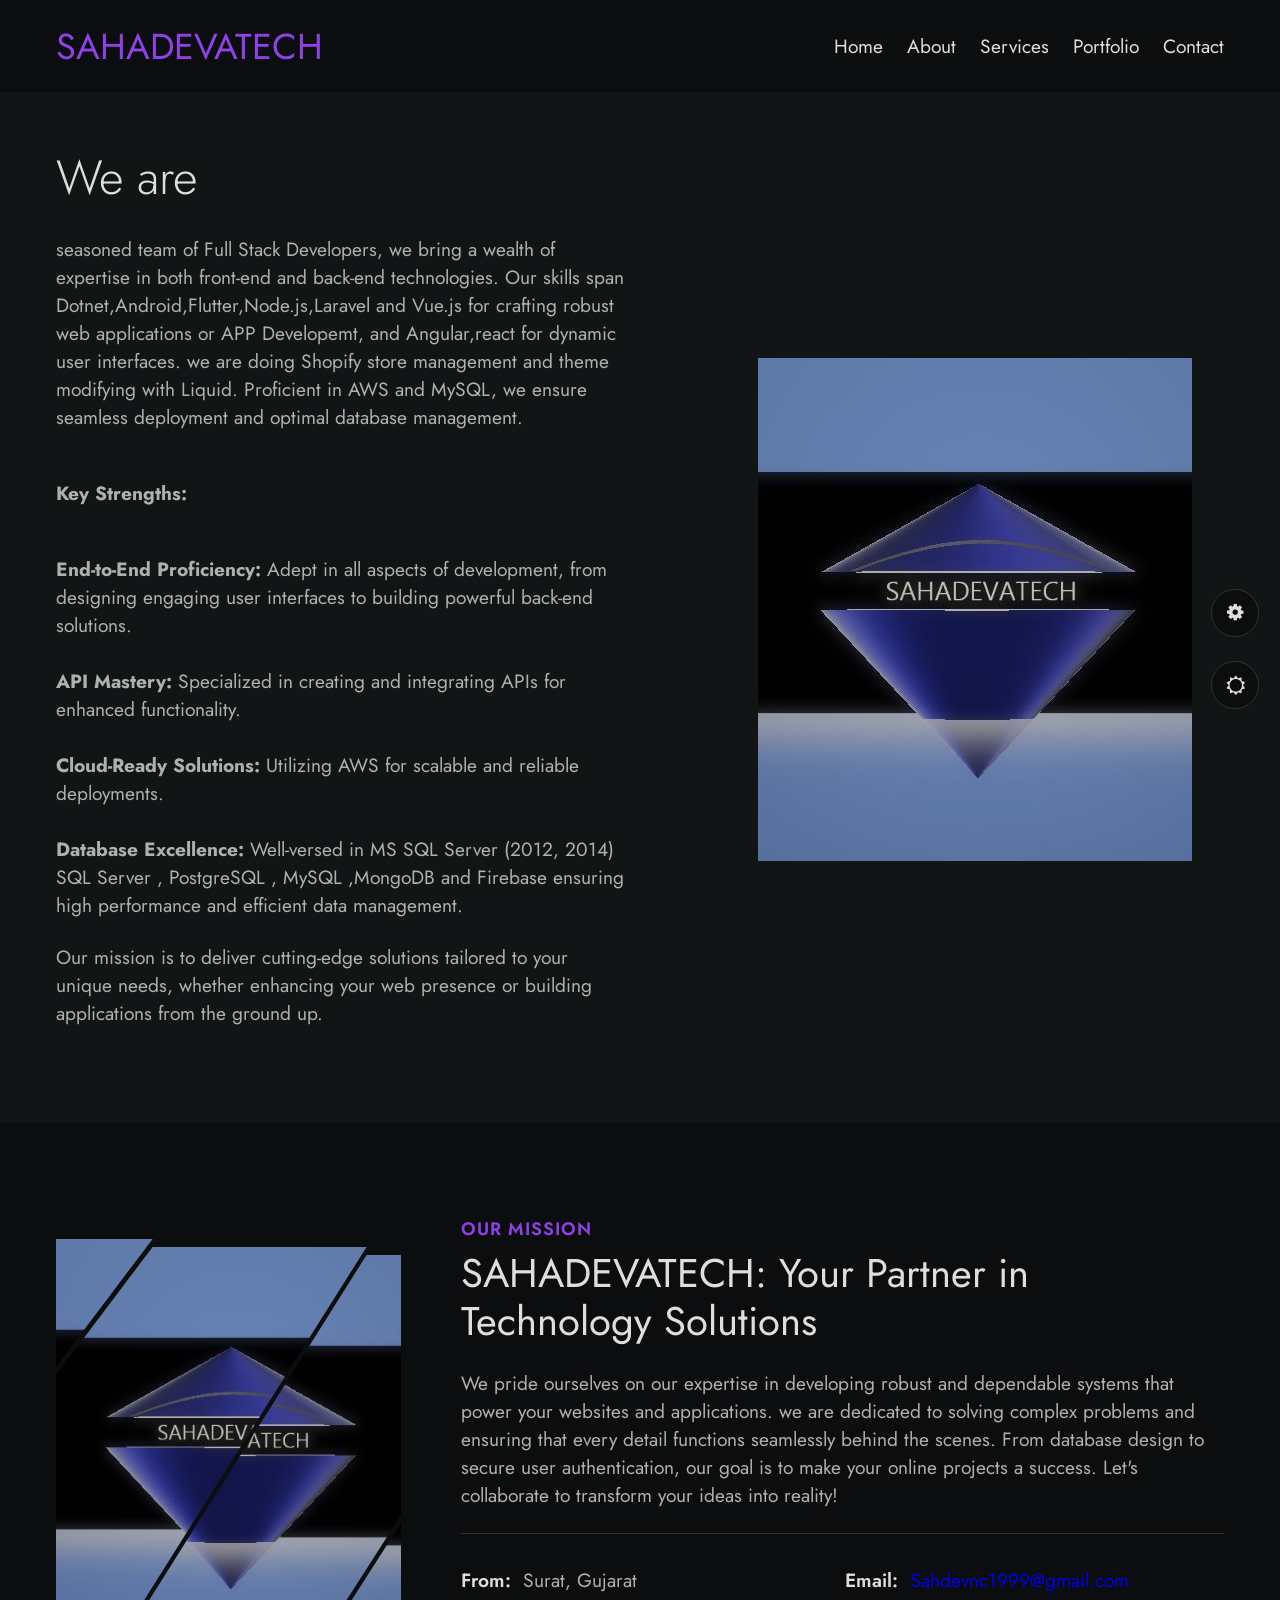
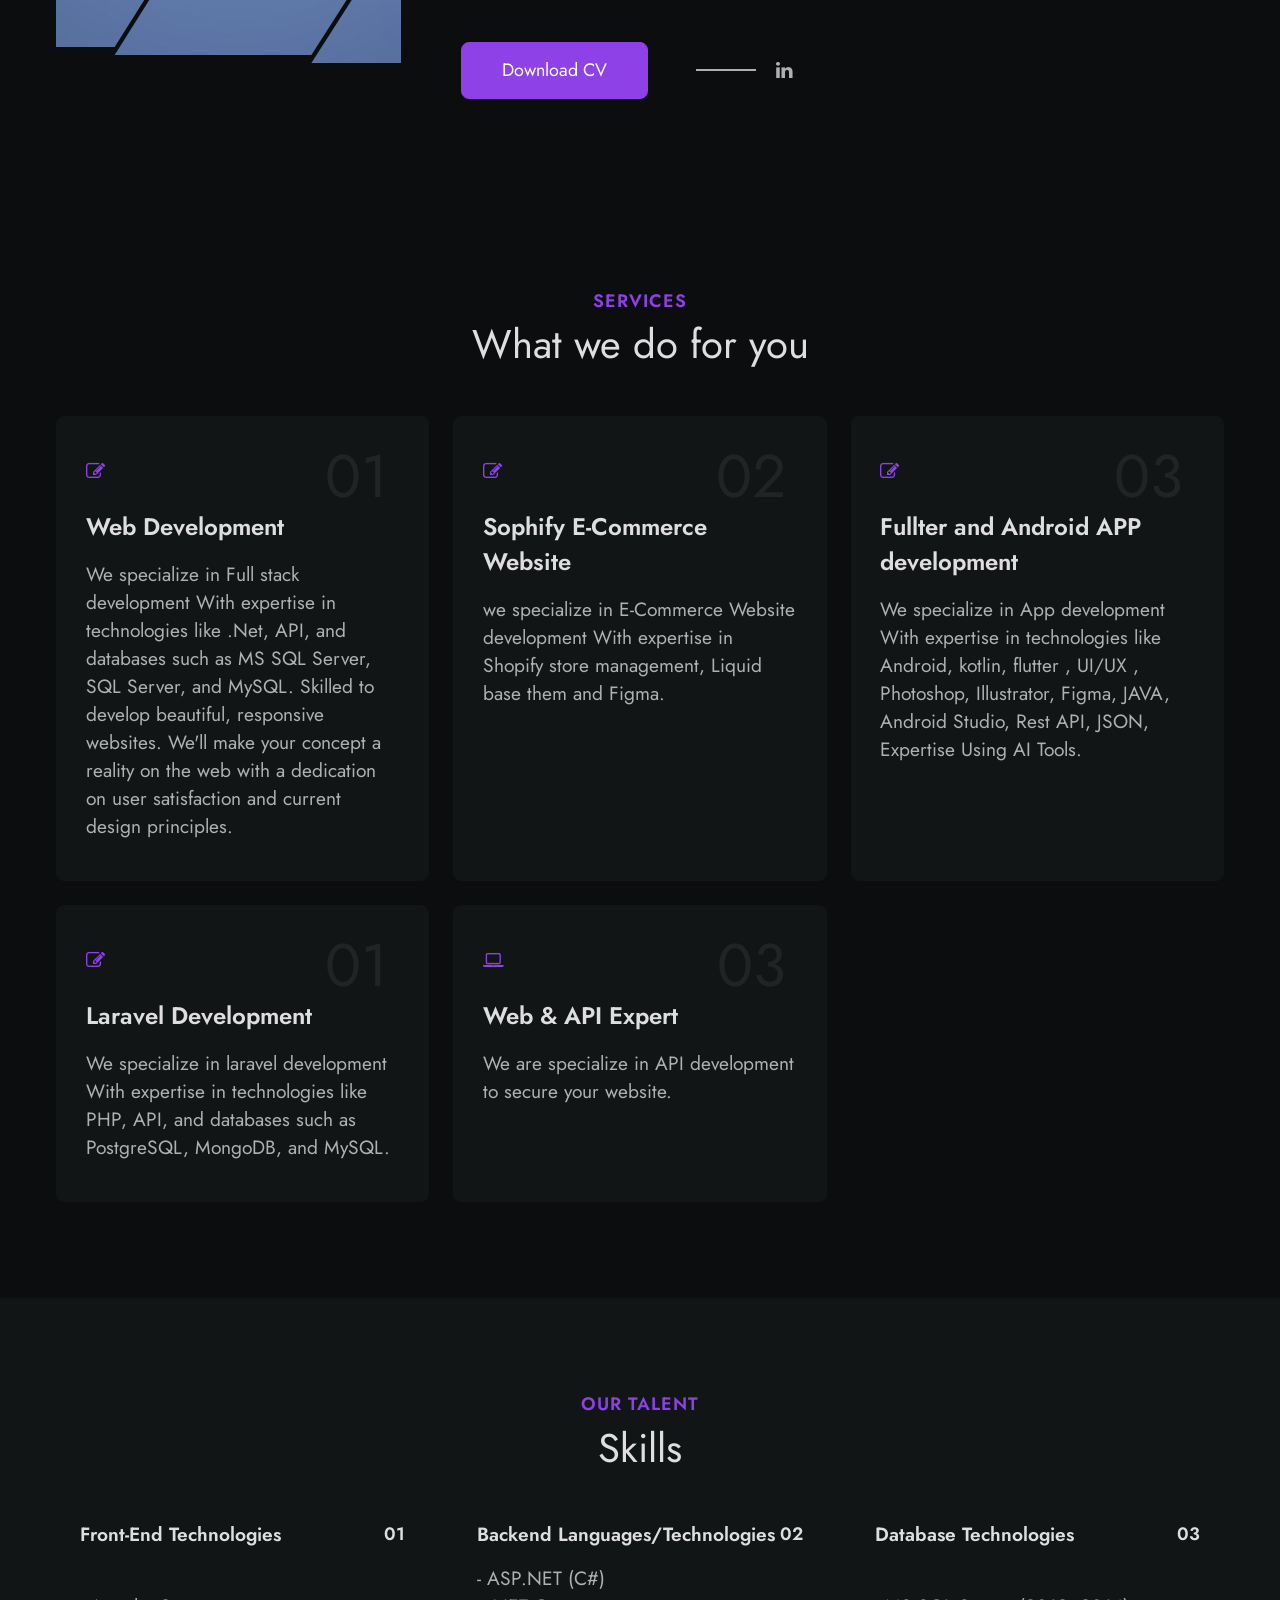
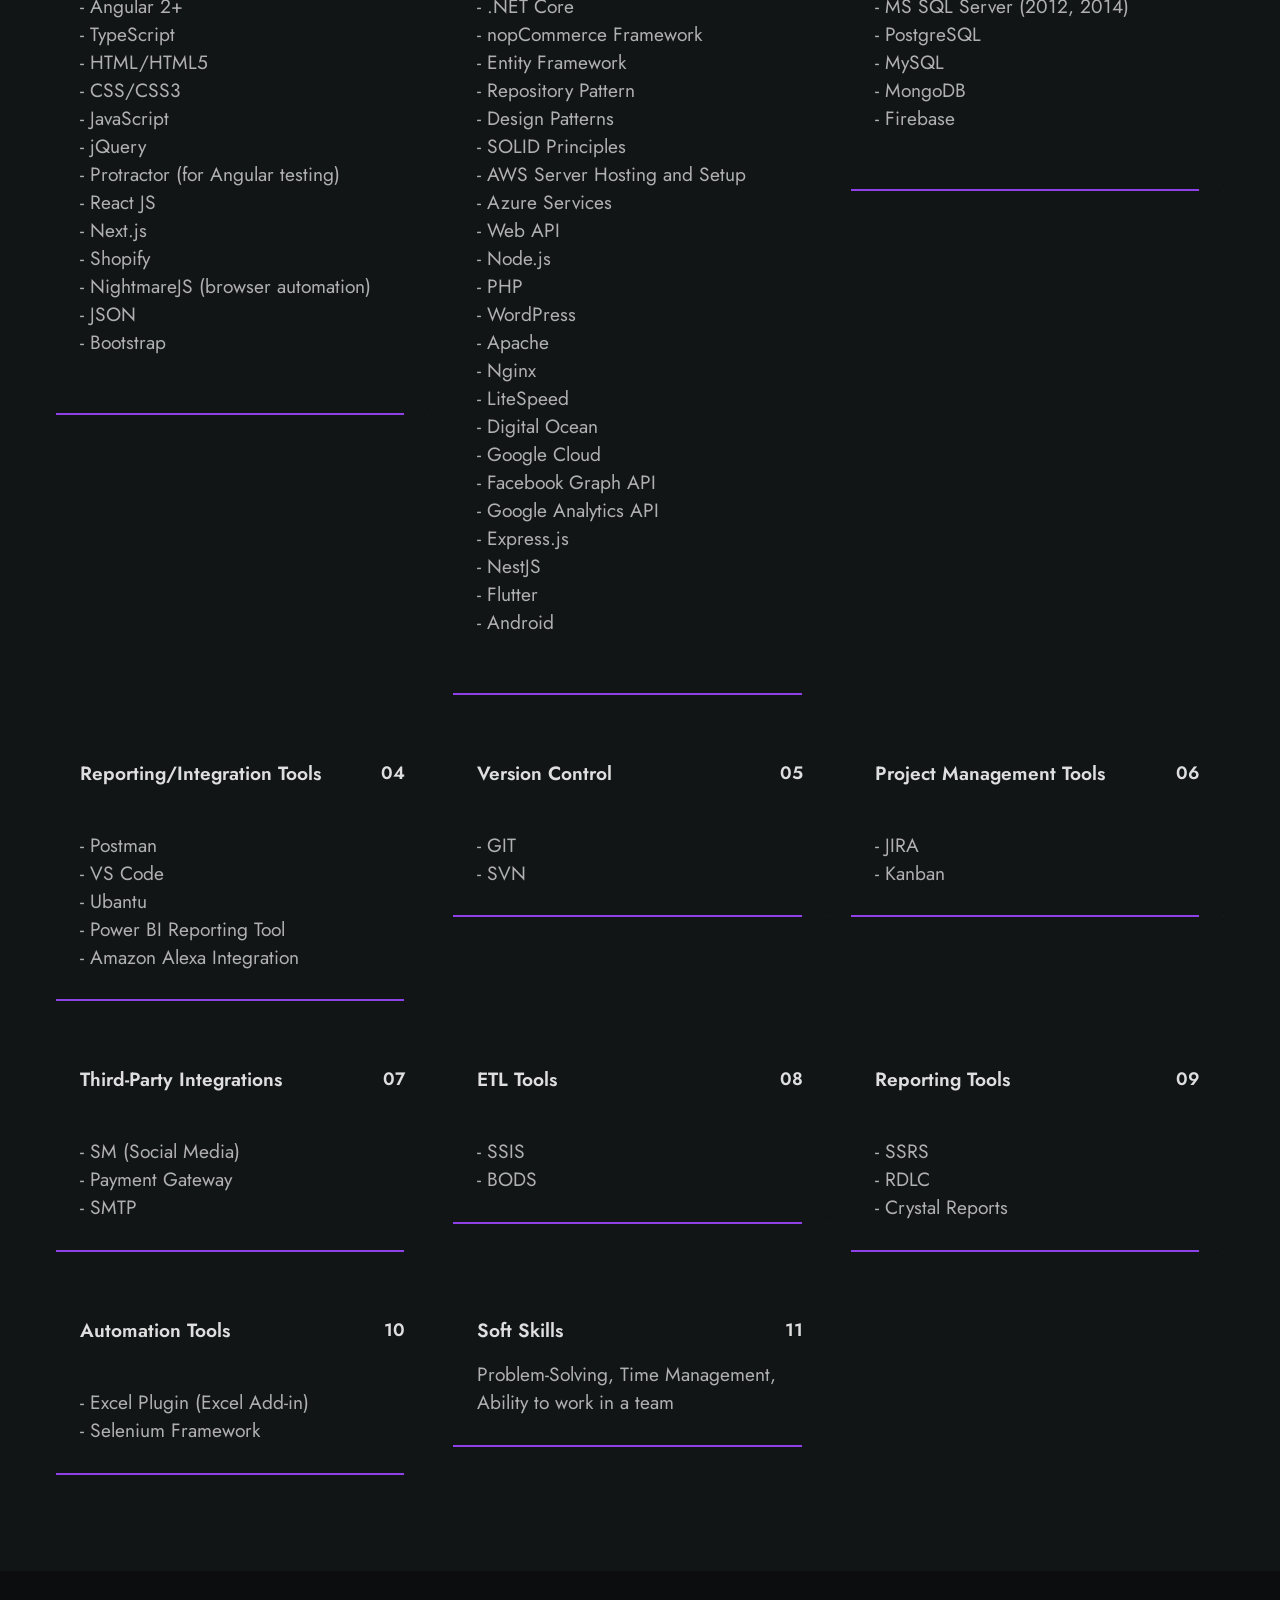
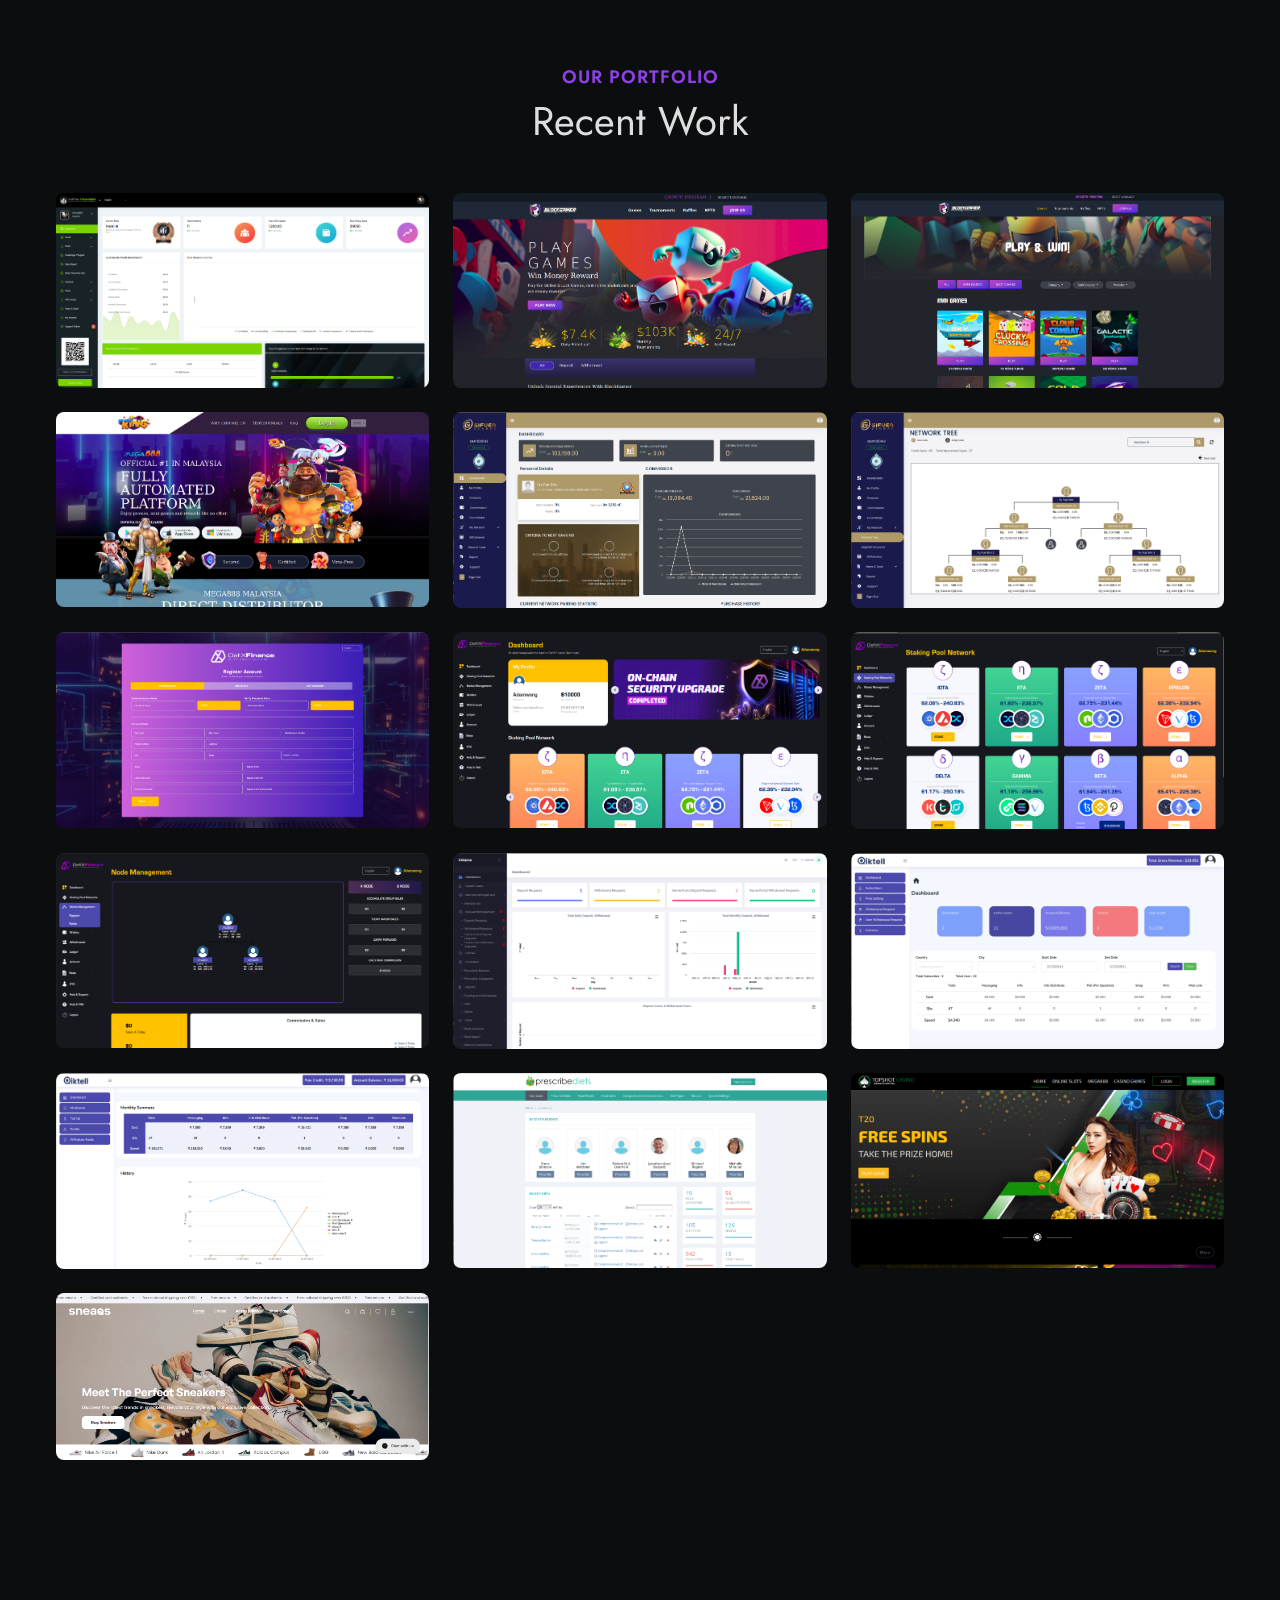
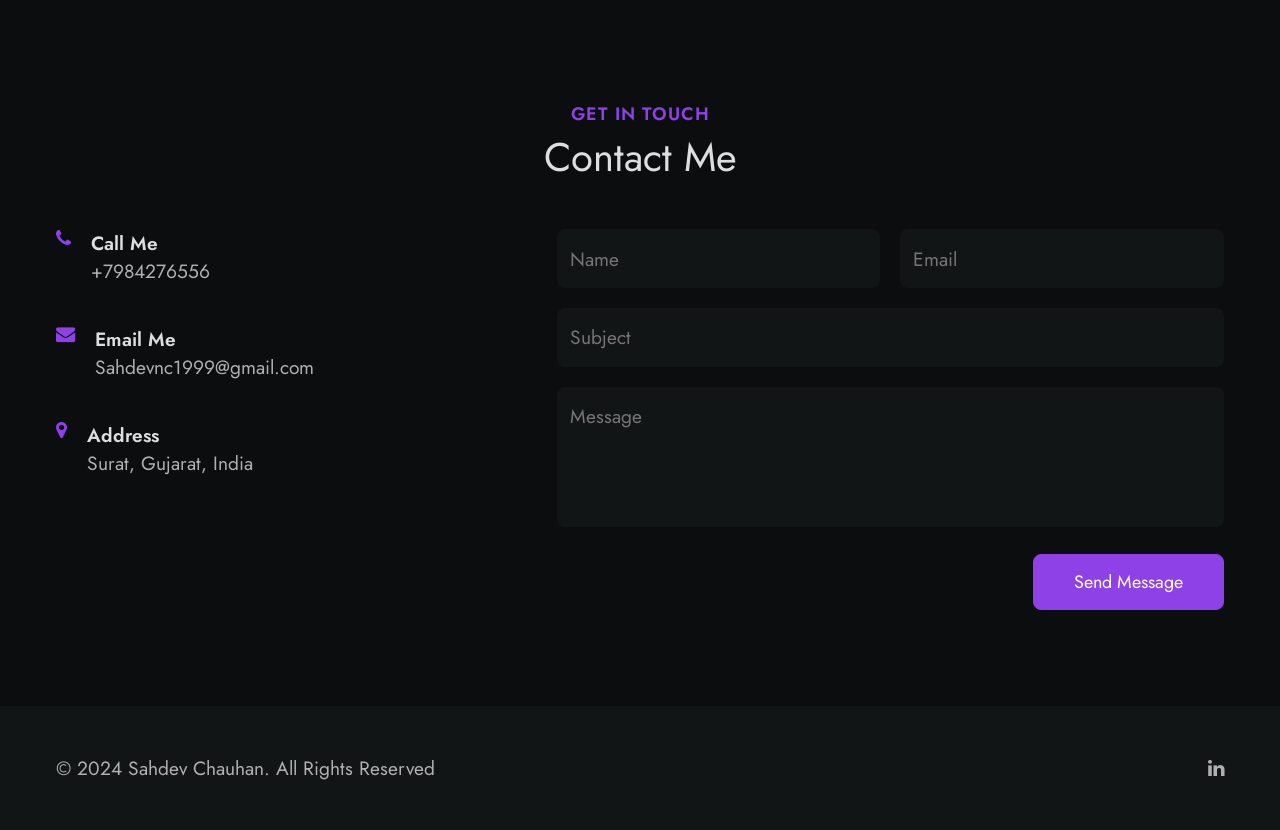
==== index.html @ cff4b0ce "Add files via upload" ====
<!DOCTYPE html>
<html lang="en">

<head>
    <meta charset="UTF-8" />
    <meta name="viewport" content="width=device-width, initial-scale=1.0" />

    <title>Portfolio Website</title>

    <!--Font Awesome-->
    <link rel="stylesheet" href="all.min.css">

    <!--Font Awesome-->
    <link rel="stylesheet" href="styles.css">
    <link rel="stylesheet" href="https://cdnjs.cloudflare.com/ajax/libs/font-awesome/4.7.0/css/font-awesome.min.css">

</head>

<body>
    <!--==================== STYLE SWITCHER ====================-->
    <input type="radio" name="color" id="color-1" />
    <input type="radio" name="color" id="color-2" />
    <input type="radio" name="color" id="color-3" />
    <input type="radio" name="color" id="color-4" />
    <input type="radio" name="color" id="color-5" />
    <input type="radio" name="color" id="color-6" />
    <input type="radio" name="color" id="color-7" />
    <input type="radio" name="color" id="color-8" />
    <input type="radio" name="color" id="color-9" />
    <input type="radio" name="color" id="color-10" />
    <input type="checkbox" id="toggler" />
    <input type="checkbox" id="day-night" />

    <div class="style__switcher">
        <label for="toggler" class="style__switcher-toggler">
            <i class="fa fa-cog fa-spin" aria-hidden="true"> </i>
        </label>
<!-- 
        <label for="day-night" class="style__switcher-theme" id="theme-label">
    <i class="fa fa-sun-o" id="sun-icon"></i>
    <i class="fa fa-moon" id="moon-icon" style="display: none;"></i>
</label>
<input type="checkbox" id="day-night" style="display: none;"> -->


<label for="day-night" class="style__switcher-theme">
    <i class="fa fa-sun"></i>
    <i class="fa fa-moon"></i>
</label>

        <h3 class="style__switcher-title">Theme colors</h3>

        <div class="style__switcher-colors">
            <label for="color-1" class="color-1 color"></label>
            <label for="color-2" class="color-2 color"></label>
            <label for="color-3" class="color-3 color"></label>
            <label for="color-4" class="color-4 color"></label>
            <label for="color-5" class="color-5 color"></label>
            <label for="color-6" class="color-6 color"></label>
            <label for="color-7" class="color-7 color"></label>
            <label for="color-8" class="color-8 color"></label>
            <label for="color-9" class="color-9 color"></label>
            <label for="color-10" class="color-10 color"></label>
        </div>
    </div>

    <!--==================== HEADER ====================-->
    <header class="header">
        <nav class="nav container">
            <a href="index.html" class="nav__logo">SAHADEVATECH</a>

            <input type="checkbox" id="nav-toggler">

            <label for="nav-toggler" class="nav__toggle">
                <i class="fa fa-bars"></i>
            </label>

            <ul class="nav__list">
                <li class="nav__item">
                    <a href="#home" class="nav__link active-link">Home</a>
                </li>

                <li class="nav__item">
                    <a href="#about" class="nav__link">About</a>
                </li>

                <li class="nav__item">
                    <a href="#services" class="nav__link">Services</a>
                </li>

                <li class="nav__item">
                    <a href="#works" class="nav__link">Portfolio</a>
                </li>

                <li class="nav__item">
                    <a href="#contact" class="nav__link">Contact</a>
                </li>
            </ul>

        </nav>
    </header>

    <!--==================== MAIN ====================-->
    <main class="main">
        <!--==================== HOME ====================-->
        <section class="home" id="home">
            <div class="home__container container grid">
                <div class="home__content">
                   
                    <h1 class="home__title">
                        <span>We are</span>
                       
                       
                    </h1>
                
                    <p class="home__description">
                         seasoned team of Full Stack Developers, 
                         we bring a wealth of expertise in both front-end and back-end technologies.
                          Our skills span Dotnet,Android,Flutter,Node.js,Laravel and Vue.js for crafting robust web 
                          applications or APP Developemt, and Angular,react for dynamic user interfaces.
                          we are doing Shopify store management and theme modifying with Liquid.
                        Proficient in AWS and MySQL, we ensure seamless deployment and optimal database management.
                    </p>
                
                    <p class="home__description">
                        <strong>Key Strengths:</strong><br />
                        <ul>
                            <li><strong>End-to-End Proficiency:</strong> Adept in all aspects of development, from designing engaging user interfaces to building powerful back-end solutions.</li>
                            <br>
                            <li><strong>API Mastery:</strong> Specialized in creating and integrating APIs for enhanced functionality.</li>
                            <br>
                            <li><strong>Cloud-Ready Solutions:</strong> Utilizing AWS for scalable and reliable deployments.</li>
                            <br>
                            <li><strong>Database Excellence:</strong> Well-versed in MS SQL Server (2012, 2014)  SQL Server , PostgreSQL , MySQL ,MongoDB
                                 and Firebase ensuring high performance and efficient data management.</li>
                        </ul>
                    </p>
                
                    <p class="home__description">
                        Our mission is to deliver cutting-edge solutions tailored to your unique needs, whether enhancing your web presence or building applications from the ground up.
                    </p>
                </div>
                
        
                <div class="home__img-wrapper">
                    <img src="./1.jpeg" alt="" class="home__img">
                </div>
            </div>
        </section>
        
        <!--==================== ABOUT ====================-->
        <section class="about section" id="about">
            <div class="about__container container grid">
                <div class="about__img-wrapper">
                    <img src="1.jpeg" alt="" class="about__img">
                    <img src="1.jpeg" alt="" class="about__img">
                    <img src="1.jpeg" alt="" class="about__img">
                    <img src="1.jpeg" alt="" class="about__img">
                </div>

                <div class="about__content">
                    <h2 class="section__title" data-title="Our Mission">
                        SAHADEVATECH: Your Partner in Technology Solutions
                    </h2>

                    <p class="about__description">
                       We pride ourselves on our expertise in developing robust and dependable
                         systems that power your websites and applications.
                        we are dedicated to solving complex problems and ensuring
                         that every detail functions seamlessly behind the scenes.
                          From database design to secure user authentication, our
                           goal is to make your online projects a success.
                            Let's collaborate to transform your ideas into reality!
</p>

                    <ul class="about__data grid">
                        <li class="data__item">
                            <h3 class="data__title">From:</h3>
                            <span class="data__description">Surat, Gujarat</span>
                        </li>

                        <li class="data__item">
                            <h3 class="data__title">Email:</h3>
                            <a href="mailto:sahdevnc1999@gmail.com?subject=Contact&body=Hi%20Sahdev Chauhan%2C%0A%0AI%20saw%20your%20Portfolio%20and%20I%20want%20to%20contact%20you."
                                class="contact__data">Sahdevnc1999@gmail.com</a>
                        </li>
                    </ul>

                    <div class="about__bottom">
                        <a href="https://drive.google.com/file/d/1cdUjPHlmzveXNOOtApikcIPPhrqX7SV6/view?usp=sharing"
                            target="_blank" class="btn">Download CV</a>

                        <div class="about__social-links">
                            
                            <a href="https://www.linkedin.com/in/sahdev-chauhan-420860154/" target="_blank"
                                class="about__social-link">
                                <i class="fa fa-linkedin" aria-hidden="true"></i>
                            </a>
                        </div>
                    </div>
                </div>
            </div>
        </section>

        

        <!--==================== SERVICES ====================-->
        <section class="services section" id="services">
            <h2 class="section__title title-center" data-title="Services">
                What we do for you
            </h2>

            <div class="services__container container grid">
                <div class="services__item">
                    <i class="fa  fa-pen-to-square services__icon"></i>

                    <h3 class="services__title">Web Development</h3>
                    <p class="services__description">
                        
                        We specialize in Full stack development With expertise in technologies like .Net,
                        API, and databases such as MS SQL Server, SQL Server, and MySQL.

                        Skilled to develop beautiful, responsive websites. We'll make your concept
                        a reality on the web with a dedication on user satisfaction and current
                        design principles.
                    </p>

                    <span class="services__no">01</span>
                </div>

                <div class="services__item">
                    <i class="fa fa-pen-to-square services__icon"></i>

                    <h3 class="services__title">Sophify E-Commerce Website</h3>
                    <p class="services__description">
                        we specialize in E-Commerce Website development With expertise in Shopify store management, Liquid base them and Figma.
                    </p>

                    <span class="services__no">02</span>
                </div>

                <div class="services__item">
                    <i class="fa fa-pen-to-square services__icon"></i>

                    <h3 class="services__title">Fullter and Android APP development</h3>
                    <p class="services__description">
                        We specialize in App development With expertise in technologies like Android,
                        kotlin, flutter , UI/UX , Photoshop, Illustrator, Figma, JAVA, Android Studio, Rest API, JSON,
                        Expertise Using AI Tools.
                    </p>

                    <span class="services__no">03</span>
                </div>

                <div class="services__item">
                    <i class="fa fa-pen-to-square services__icon"></i>

                    <h3 class="services__title">Laravel Development</h3>
                    <p class="services__description">
                        We specialize in laravel development With expertise in technologies like PHP,
                        API, and databases such as PostgreSQL, MongoDB, and MySQL.
                    </p>

                    <span class="services__no">01</span>
                </div>

        

                <div class="services__item">
                    <i class="fa fa-laptop services__icon"></i>

                    <h3 class="services__title">Web & API Expert</h3>
                    <p class="services__description">
                        We are specialize in API development to secure your website.
                    </p>

                    <span class="services__no">03</span>
                </div>
            </div>
        </section>

        <!--==================== SKILLS ====================-->
        <section class="skills section">
            <h2 class="section__title title-center" data-title="Our Talent">
                Skills
            </h2>

            <div class="skills__container container grid">
                <div class="skills__item">
                    <div class="skills__titles">
                        <h3 class="skills__name">Front-End Technologies</h3>
                        <span class="skills__no">01</span>
                    </div>

                    <p class="skills__description">
                     
                   
                    <br>
                    - Angular 2+  
                    <br>
                    - TypeScript  
                    <br>
                    - HTML/HTML5  
                    <br>
                    - CSS/CSS3  
                    <br>
                    - JavaScript  
                    <br>
                    - jQuery  
                    <br>
                    - Protractor (for Angular testing)  
                    <br>
                    - React JS  
                    <br>
                    - Next.js  
                    <br>
                    - Shopify  
                    <br>
                    - NightmareJS (browser automation)  
                    <br>
                    - JSON  
                    <br>
                    - Bootstrap  
                    <br><br>
                    </p>

                    <div class="sills__bar">
                        <div class="skills__percentage" style="width: 100%;">
                            <span></span>
                        </div>
                    </div>
                </div>

                <div class="skills__item">
                    <div class="skills__titles">
                        <h3 class="skills__name">Backend Languages/Technologies</h3>
                        <span class="skills__no">02</span>
                    </div>

                    <p class="skills__description">
                      
                    - ASP.NET (C#)  
                    <br>
                    - .NET Core  
                    <br>
                    - nopCommerce Framework  
                    <br>
                    - Entity Framework  
                    <br>
                    - Repository Pattern  
                    <br>
                    - Design Patterns  
                    <br>
                    - SOLID Principles  
                    <br>
                    - AWS Server Hosting and Setup  
                    <br>
                    - Azure Services  
                    <br>
                    - Web API  
                    <br>
                    - Node.js  
                    <br>
                    - PHP  
                    <br>
                    - WordPress  
                    <br>
                    - Apache  
                    <br>
                    - Nginx  
                    <br>
                    - LiteSpeed  
                    <br>
                    - Digital Ocean  
                    <br>
                    - Google Cloud  
                    <br>
                    - Facebook Graph API  
                    <br>
                    - Google Analytics API  
                    <br>
                    - Express.js  
                    <br>
                    - NestJS  
                    <br>
                    - Flutter  
                    <br>
                    - Android  
                    <br><br>
                    </p>

                    <div class="sills__bar">
                        <div class="skills__percentage" style="width: 100%;">
                            <span></span>
                        </div>
                    </div>
                </div>

                <div class="skills__item">
                    <div class="skills__titles">
                        <h3 class="skills__name">Database Technologies</h3>
                        <span class="skills__no">03</span>
                    </div>

                    <p class="skills__description">
                       
                    <br>
                    - MS SQL Server (2012, 2014)  
                    <br>
                    - PostgreSQL  
                    <br>
                    - MySQL  
                    <br>
                    - MongoDB  
                    <br>
                    - Firebase  
                    <br><br>
                    </p>

                    <div class="sills__bar">
                        <div class="skills__percentage" style="width: 100%;">
                            <span></span>
                        </div>
                    </div>
                </div>

                

                <div class="skills__item">
                    <div class="skills__titles">
                        <h3 class="skills__name">Reporting/Integration Tools</h3>
                        <span class="skills__no">04</span>
                    </div>

                    <p class="skills__description">
                        <br>
                        - Postman
                        <br>
                        -  VS Code  
                        <br>
                        - Ubantu  
                        <br>
                        - Power BI Reporting Tool
                        <br>
                        - Amazon Alexa Integration  
                        <br>
                    </p>

                    <div class="sills__bar">
                        <div class="skills__percentage" style="width: 100%;">
                            <span></span>
                        </div>
                    </div>
                </div>

                <div class="skills__item">
                    <div class="skills__titles">
                        <h3 class="skills__name">Version Control</h3>
                        <span class="skills__no">05</span>
                    </div>

                    <p class="skills__description">
                        <br>
                        - GIT
                        <br>
                        -  SVN
                        <br>
                      
                    </p>

                    <div class="sills__bar">
                        <div class="skills__percentage" style="width: 100%;">
                            <span></span>
                        </div>
                    </div>
                </div>

                <div class="skills__item">
                    <div class="skills__titles">
                        <h3 class="skills__name">Project Management Tools</h3>
                        <span class="skills__no">06</span>
                    </div>

                    <p class="skills__description">
                        <br>
                        - JIRA
                        <br>
                        -  Kanban  
                       
                    </p>

                    <div class="sills__bar">
                        <div class="skills__percentage" style="width: 100%;">
                            <span></span>
                        </div>
                    </div>
                </div>

                <div class="skills__item">
                    <div class="skills__titles">
                        <h3 class="skills__name">Third-Party Integrations</h3>
                        <span class="skills__no">07</span>
                    </div>

                    <p class="skills__description">
                        <br>
                        - SM (Social Media)
                        <br>
                        - Payment Gateway 
                        <br>
                        - SMTP  
                        <br>
                        
                    </p>

                    <div class="sills__bar">
                        <div class="skills__percentage" style="width: 100%;">
                            <span></span>
                        </div>
                    </div>
                </div>


                <div class="skills__item">
                    <div class="skills__titles">
                        <h3 class="skills__name">ETL Tools</h3>
                        <span class="skills__no">08</span>
                    </div>

                    <p class="skills__description">
                        <br>
                        - SSIS
                        <br>
                        -  BODS  
                       
                    </p>

                    <div class="sills__bar">
                        <div class="skills__percentage" style="width: 100%;">
                            <span></span>
                        </div>
                    </div>
                </div>


                <div class="skills__item">
                    <div class="skills__titles">
                        <h3 class="skills__name">Reporting Tools</h3>
                        <span class="skills__no">09</span>
                    </div>

                    <p class="skills__description">
                        <br>
                        - SSRS
                        <br>
                        - RDLC 
                        <br>
                        - Crystal Reports  
                        
                    </p>

                    <div class="sills__bar">
                        <div class="skills__percentage" style="width: 100%;">
                            <span></span>
                        </div>
                    </div>
                </div>
                <div class="skills__item">
                    <div class="skills__titles">
                        <h3 class="skills__name">Automation Tools</h3>
                        <span class="skills__no">10</span>
                    </div>

                    <p class="skills__description">
                        <br>
                        - Excel Plugin (Excel Add-in)
                        <br>
                        - Selenium Framework 
                        
                    </p>

                    <div class="sills__bar">
                        <div class="skills__percentage" style="width: 100%;">
                            <span></span>
                        </div>
                    </div>
                </div>

                <div class="skills__item">
                    <div class="skills__titles">
                        <h3 class="skills__name">Soft Skills</h3>
                        <span class="skills__no">11</span>
                    </div>

                    <p class="skills__description">
                        Problem-Solving, Time Management, Ability
                        to work in a team
                    </p>

                    <div class="sills__bar">
                        <div class="skills__percentage" style="width: 100%;">
                            <span></span>
                        </div>
                    </div>
                </div>

                
            </div>
        </section>

        <!--==================== PORTFOLIO ====================-->
        <section class="works section" id="works">
            <h2 class="section__title title-center" data-title="Our Portfolio">
                Recent Work
            </h2>

            <div class="work__container container grid">
                <div class="work__card">
                    <img src="./1.png" alt="" class="work__img" />

                    <div class="work__details">
                        <h3 class="work__title"></h3>
                        <span class="work__description"></span>
                    </div>
                </div>
                <div class="work__card">
                    <img src="./2.png" alt="" class="work__img" />

                    <div class="work__details">
                        <h3 class="work__title"></h3>
                        <span class="work__description"></span>
                    </div>
                </div>
                <div class="work__card">
                    <img src="./3.png" alt="" class="work__img" />

                    <div class="work__details">
                        <h3 class="work__title"></h3>
                        <span class="work__description"></span>
                    </div>
                </div>
                <div class="work__card">
                    <img src="./4.png" alt="" class="work__img" />

                    <div class="work__details">
                        <h3 class="work__title"></h3>
                        <span class="work__description"></span>
                    </div>
                </div>
                <div class="work__card">
                    <img src="./5.png" alt="" class="work__img" />

                    <div class="work__details">
                        <h3 class="work__title"></h3>
                        <span class="work__description"></span>
                    </div>
                </div>
                <div class="work__card">
                    <img src="./6.png" alt="" class="work__img" />

                    <div class="work__details">
                        <h3 class="work__title"></h3>
                        <span class="work__description"></span>
                    </div>
                </div>
                <div class="work__card">
                    <img src="./7.png" alt="" class="work__img" />

                    <div class="work__details">
                        <h3 class="work__title"></h3>
                        <span class="work__description"></span>
                    </div>
                </div>
                <div class="work__card">
                    <img src="./8.png" alt="" class="work__img" />

                    <div class="work__details">
                        <h3 class="work__title"></h3>
                        <span class="work__description"></span>
                    </div>
                </div>
                <div class="work__card">
                    <img src="./9.png" alt="" class="work__img" />

                    <div class="work__details">
                        <h3 class="work__title"></h3>
                        <span class="work__description"></span>
                    </div>
                </div>
                <div class="work__card">
                    <img src="./10.png" alt="" class="work__img" />

                    <div class="work__details">
                        <h3 class="work__title"></h3>
                        <span class="work__description"></span>
                    </div>
                </div>
                <div class="work__card">
                    <img src="./11.png" alt="" class="work__img" />

                    <div class="work__details">
                        <h3 class="work__title"></h3>
                        <span class="work__description"></span>
                    </div>
                </div>
                <div class="work__card">
                    <img src="./12.png" alt="" class="work__img" />

                    <div class="work__details">
                        <h3 class="work__title"></h3>
                        <span class="work__description"></span>
                    </div>
                </div>
                <div class="work__card">
                    <img src="./13.png" alt="" class="work__img" />

                    <div class="work__details">
                        <h3 class="work__title"></h3>
                        <span class="work__description"></span>
                    </div>
                </div>
                <div class="work__card">
                    <img src="./14.png" alt="" class="work__img" />

                    <div class="work__details">
                        <h3 class="work__title"></h3>
                        <span class="work__description"></span>
                    </div>
                </div>
                <div class="work__card">
                    <img src="./15.png" alt="" class="work__img" />

                    <div class="work__details">
                        <h3 class="work__title"></h3>
                        <span class="work__description"></span>
                    </div>
                </div>

                <div class="work__card">
                    <img src="./16.png" alt="" class="work__img" />

                    <div class="work__details">
                        <h3 class="work__title"></h3>
                        <span class="work__description"></span>
                    </div>
                </div>
                
                <div class="work__card">
                    <img src="./17.png" alt="" class="work__img" />

                    <div class="work__details">
                        <h3 class="work__title"></h3>
                        <span class="work__description"></span>
                    </div>
                </div>
                <div class="work__card">
                    <img src="./18.png" alt="" class="work__img" />

                    <div class="work__details">
                        <h3 class="work__title"></h3>
                        <span class="work__description"></span>
                    </div>
                </div>
                <div class="work__card">
                    <img src="./19.png" alt="" class="work__img" />

                    <div class="work__details">
                        <h3 class="work__title"></h3>
                        <span class="work__description"></span>
                    </div>
                </div>
                <div class="work__card">
                    <img src="./20.png" alt="" class="work__img" />

                    <div class="work__details">
                        <h3 class="work__title"></h3>
                        <span class="work__description"></span>
                    </div>
                </div>
                <div class="work__card">
                    <img src="./21.png" alt="" class="work__img" />

                    <div class="work__details">
                        <h3 class="work__title"></h3>
                        <span class="work__description"></span>
                    </div>
                </div>


            </div>
        </section>

        <!--==================== TESTIMONIALS ====================-->
        <section class="testimonials"></section>

        <!--==================== CONTACT ====================-->
        <section class="contact section" id="contact">
            <h2 class="section__title title-center" data-title="Get in touch">
                Contact Me
            </h2>

            <div class="contact__container container grid">
                <div class="contact__details">
                    <div class="contact__item">
                        <i class="fa fa-phone contact__icon"></i>

                        <div>
                            <h3 class="contact__title">Call Me</h3>
                            <span class="contact__data">+7984276556</span>
                        </div>
                    </div>

                    <div class="contact__item">
                        <i class="fa fa-envelope contact__icon"></i>

                        <div>
                            <h3 class="contact__title">Email Me</h3>
                            <span class="contact__data">Sahdevnc1999@gmail.com</span>
                        </div>
                    </div>

                    <div class="contact__item">
                        <i class="fa fa-map-marker contact__icon" aria-hidden="true"></i>
                        
                        <div>
                            <h3 class="contact__title">Address</h3>
                            <span class="contact__data">Surat, Gujarat, India</span>
                        </div>
                    </div>
                </div>

                <form action="https://api.web3forms.com/submit" method="POST" class="contact__form">
                    <input type="hidden" name="access_key" value="34fe9b68-ffb7-477e-bc8a-4eec05c428ce">
                    <div class="form__group">
                        <div class="form__input">
                            <input type="text" placeholder="Name" name="username" class="input__control" required
                                autocomplete="off" />
                        </div>

                        <div class="form__input">
                            <input type="email" placeholder="Email" name="email" class="input__control" required
                                autocomplete="off" />
                        </div>
                    </div>

                    <div class="form__input">
                        <input type="text" placeholder="Subject" name="subject" class="input__control" required
                            autocomplete="off" />
                    </div>

                    <div class="form__input">
                        <textarea name="Message" id="Message" placeholder="Message" cols="30" rows="10"
                            class="input__control textarea" minlength="5"></textarea>
                    </div>

                    <button class="btn contact__btn">Send Message</button>
                </form>
            </div>
        </section>
    </main>

    <!--==================== FOOTER ====================-->
    <footer class="footer">
        <div class="footer__container container">
            <p class="footer__copyright">
                &copy; 2024 Sahdev Chauhan. All Rights Reserved
            </p>

            <div class="footer__social-links">
                <!-- <a href="#" target="_blank" class="footer__social-link">
                    <i class="fa-brands fa-github"></i>
                </a> -->

                <a href="https://www.linkedin.com/in/sahdev-chauhan-420860154/" target="_blank" class="footer__social-link">
                    <i class="fa fa-linkedin" aria-hidden="true"></i>
                </a>
            </div>
        </div>
    </footer>
</body>

</html>
---- styles.css ----
/*=============== GOOGLE FONTS ===============*/
@import url('https://fonts.googleapis.com/css2?family=Jost:wght@300;400;600&display=swap');


/*=============== VARIABLES CSS ===============*/
:root {
    --header-height: 3.5rem;
  
    /*========== Colors ==========*/
    /* Color mode HSL(hue, saturation, lightness) */
    --first-color: hsl(268, 77%, 58%);
    --first-color-dark: hsl(268, 78%, 51%);
    --first-color-light: hsl(268, 100%, 83%);
    --title-color: hsl(0, 0%, 87%);
    --text-color: hsl(0, 0%, 69%);
    --body-color: hsl(200, 12%, 5%);
    --container-color: hsl(200, 10%, 8%);
    --border-color: hsl(0, 0%, 20%);
    --white: #fff;
  
    /*========== Font and typography ==========*/
    /* .5rem = 8px | 1rem = 16px ... */
    --body-font: 'Jost', sans-serif;
    --big-font-size: 3rem;
    --h1-font-size: 2.5rem;
    --h2-font-size: 2.25rem;
    --h3-font-size: 1.5rem;
    --larger-font-size: 1.2rem;
    --large-font-size: 1.125rem;
  
    /*========== Font weight ==========*/
    --weight-300: 300;
    --weight-400: 400;
    --weight-600: 600;
  }
  
  /*=============== DARK THEME ===============*/
  #day-night:checked ~ * {
    --title-color: hsl(247, 27%, 31%);
    --text-color: hsl(0, 0%, 41%);
    --body-color: hsl(0, 0%, 100%);
    --container-color: hsl(266, 78%, 98%);
    --border-color: hsl(0, 0%, 87%);
  }
  
  /*=============== BASE ===============*/
  *{
    margin: 0;
    padding: 0;
    box-sizing: border-box;
  }

  html {
    scroll-behavior: smooth;
  }

  input,
  textarea,
  button,
  body {
    font-family: var(--body-font);
    font-size: var(--larger-font-size);
  }
  
  main {
    background-color: var(--body-color);
    color: var(--text-color);
  }

  input,
  textarea,
  button {
    outline: none;
    border: none;
    background-color: transparent;
  }

  h1,
  h2,
  h3 {
    color: var(--title-color);
    font-weight: var(--weight-600);
  }

  ul {
    list-style: none;
  }

  a {
    text-decoration: none;
  }

  img {
    max-width: 100%;
  }

  /*=============== REUSABLE CSS CLASSES ===============*/
  .container {
    max-width: 1200px;
    margin-inline: auto;
    padding-inline: 1rem;
  }

  .grid {
    display: grid;
    gap: 1.5rem;
  }

  .section {
    padding-block: 6rem;
  }

  .section__title {
    font-size: var(--h1-font-size);
    font-weight: var(--weight-400);
    line-height: 1.2;
    margin-bottom: 1.5rem;
  }

  .section__title::before {
    content: attr(data-title);
    display: block;
    color: var(--first-color);
    font-size: var(--large-font-size);
    font-weight: var(--weight-600);
    text-transform: uppercase;
    letter-spacing: 1px;
    margin-bottom: .5rem;
  }
  
  .title-center {
    text-align: center;
    margin-bottom: 3rem;
  }

  /*=============== STYLE SWITCHER ===============*/
  input[type='radio'],
  input[type='checkbox'] {
    display: none;
  }

  .style__switcher {
    position: fixed;
    right: 0;
    bottom: 20%;
    padding: 1rem;
    width: 220px;
    border: 1px solid var(--border-color);
    background-color: var(--container-color);
    border-radius: 0.5rem;
    z-index: 1000;
    transform: translateX(100%);
    transition: all 0.3s ease;
  }

  #toggler:checked ~ .style__switcher {
    transform: translateX(0);
  }

  .style__switcher-toggler,
  .style__switcher-theme {
    position: absolute;
    right: 110%;
    color: var(--title-color);
    background-color: var(--body-color);
    border: 1px solid var(--border-color);
    height: 48px;
    width: 48px;
    border-radius: 50%;
    cursor: pointer;
    display: grid;
    place-items: center;
  }

  .style__switcher-toggler {
    top: 7%;
  }

  .style__switcher-theme {
    bottom: 7%;
  }

  .style__switcher-theme .fa-moon {
    display: none;
  }

  #day-night:checked ~ * .fa-sun {
    display: none;
  }

  #day-night:checked ~ * .fa-moon {
    display: block;
    
  }

  .style__switcher-title {
    font-size: var(--larger-font-size);
    margin-bottom: 0.75rem;
  }

  .style__switcher-colors {
    display: grid;
    grid-template-columns: repeat(5,1fr);
    gap: 0.5rem;
  }

  .style__switcher-colors .color {
    height: 30px;
    width: 30px;
    border-radius: 50%;
  }

  .color-1 {
    background-color: hsl(252, 35%, 51%);
  }
  
  .color-2 {
    background-color: hsl(351, 85%, 51%);
  }

  .color-3 {
    background-color: hsl(271, 76%, 53%);
  }

  .color-4 {
    background-color: hsl(225, 73%, 57%);
  }

  .color-5 {
    background-color: hsl(43, 74%, 49%);
  }

  .color-6 {
    background-color: hsl(339, 81%, 66%);
  }

  .color-7 {
    background-color: hsl(80, 61%, 50%);
  }

  .color-8 {
    background-color: hsl(19, 96%, 52%);
  }

  .color-9 {
    background-color: hsl(88, 65%, 43%);
  }

  .color-10 {
    background-color: hsl(42, 100%, 50%);
  }

  #color-1:checked ~ * {
    --first-color: hsl(252, 35%, 51%);
    --first-color-dark: hsl(252, 25%, 51%);
    --first-color-light: hsl(252, 100%, 83%);
  }

  #color-2:checked ~ * {
    --first-color: hsl(351, 85%, 51%);
    --first-color-dark: hsl(351, 75%, 51%);
    --first-color-light: hsl(351, 100%, 83%);
  }

  #color-3:checked ~ * {
    --first-color: hsl(271, 76%, 53%);
    --first-color-dark: hsl(271, 60%, 53%);
    --first-color-light: hsl(271, 100%, 83%);
  }

  #color-4:checked ~ * {
    --first-color: hsl(225, 73%, 57%);
    --first-color-dark: hsl(225, 63%, 57%);
    --first-color-light: hsl(225, 100%, 83%);
  }

  #color-5:checked ~ * {
    --first-color: hsl(43, 74%, 49%);
    --first-color-dark: hsl(43, 64%, 49%);
    --first-color-light: hsl(43, 100%, 83%);
  }

  #color-6:checked ~ * {
    --first-color: hsl(339, 81%, 66%);
    --first-color-dark: hsl(339, 71%, 66%);
    --first-color-light: hsl(339, 100%, 83%);
  }

  #color-7:checked ~ * {
    --first-color: hsl(80, 61%, 50%);
    --first-color-dark: hsl(80, 51%, 50%);
    --first-color-light: hsl(80, 100%, 83%);
  }

  #color-8:checked ~ * {
    --first-color: hsl(19, 96%, 52%);
    --first-color-dark: hsl(19, 86%, 52%);
    --first-color-light: hsl(19, 100%, 83%);
  }

  #color-9:checked ~ * {
    --first-color: hsl(88, 65%, 43%);
    --first-color-dark: hsl(88, 55%, 43%);
    --first-color-light: hsl(88, 100%, 83%);
  }

  #color-10:checked ~ * {
    --first-color: hsl(42, 100%, 50%);
    --first-color-dark: hsl(42, 85%, 50%);
    --first-color-light: hsl(42, 100%, 83%);
  }

  /*=============== HEADER & NAV ===============*/
  .header {
    position: fixed;
    top: 0;
    left: 0;
    width: 100%;
    background-color: var(--body-color);
    box-shadow: 0 3px 9px hsla(0, 0%, 0%, 0.05);
    z-index: 100;
  }

  .nav,
  .nav__list {
    display: flex;
  }
  
  .nav {
    height: calc(var(--header-height) + 2.25rem);
    justify-content: space-between;
    align-items: center;
  }

  .nav__logo {
    color: var(--first-color);
    font-size: var(--h2-font-size);
  }

  .nav__list {
    column-gap: 1.5rem;
  }

  .nav__link {
    color: var(--title-color);
    transition: all .3s ease;
  }

  .nav__toggle {
    display: none;
  }

  /* Active link */

  /* .active-link, */
  .nav__link:hover {
    color: var(--first-color);
  }
  
  /*=============== HOME ===============*/
  .home {
    background-color: var(--container-color);
    padding-block: 9rem 3rem;
  }

  .home__container {
    grid-template-columns: repeat(2, 1fr);
    align-items: center;
  }
  
  .home__small {
    font-size: var(--large-font-size);
    font-weight: var(--weight-600);
    letter-spacing: 1px;
  }

  .home__title {
    font-size: var(--big-font-size);
    line-height: 1.4;
  }

  .home__title span{
    font-weight: var(--weight-300);
  }

  .home__description  {
    margin-block: 1.5rem 3rem;
  }

  .home__btns {
    display: flex;
    column-gap: 1rem;
  }

  .home__img-wrapper {
    margin-inline: auto 2rem;
    position: relative;
  }

  .home__img-wrapper::before,
  .home__img-wrapper::after {
    content: '';
    position: absolute;
    inset: 0;
  }

  .home__img-wrapper::before {
    background-color: var(--first-color-light);
    animation: animate__before 8s ease-in-out infinite;
  }

  .home__img-wrapper::after {
    background-color: var(--first-color);
  }

  .home__img-wrapper::after,
  .home__img {
    animation: animate__after 8s ease-in-out infinite;
  }

  .home__img {
    z-index: 10;
    position: relative;
    vertical-align: middle;
  }

  /* Home animation */
  @keyframes animate__before {
    0% {
      border-radius: 65% 35% 29% 71% / 55% 30% 70% 45%;
    }

    50% {
      border-radius: 21% 79% 50% 50% / 21% 50% 50% 79%;
    }

    100% {
      border-radius: 65% 35% 29% 71% / 55% 30% 70% 45%;
    }
  }

  @keyframes animate__after {
    0% {
      border-radius: 21% 79% 50% 50% / 21% 50% 50% 79%;
    }

    50% {
      border-radius: 65% 35% 29% 71% / 55% 30% 70% 45%;
    }

    100% {
      border-radius: 21% 79% 50% 50% / 21% 50% 50% 79%;
    }
  }

  /*=============== BUTTON ===============*/
  .btn {
    display: inline-block;
    background-color: var(--first-color);
    border: 1px solid var(--first-color);
    color: var(--white);
    padding: 0.9rem 2.5rem;
    font-size: var(--large-font-size);
    border-radius: 0.5rem;
    transition: all 0.5s ease;
  }

  .btn--transparent {
    background-color: transparent;
    color: var(--first-color);
  }
  
  /* Button hover */
  .btn:hover {
    background-color: var(--first-color-dark);
  }

  .btn--transparent:hover {
    background-color: var(--first-color);
    color: var(--white);
  }
  
  /*=============== ABOUT ===============*/
  .about__container {
    grid-template-columns: 4fr 8fr;
    align-items: center;
  }

  .about__img-wrapper {
    position: relative;
    height: 400px;
  }

  .about__img {
    position: absolute;
    top: 0;
    left: 0;
    height: 100%;
    object-fit: cover;
    transition: all .3s ease;
  }

  .about__img:nth-child(1) {
    clip-path: polygon(0 0, 0 32%, 28% 0);
    transform: translateY(-1.25rem);
  }
  
  .about__img:nth-child(2) {
    clip-path: polygon(28% 0, 0 32%, 0 100%, 17% 100%, 90% 0);
    transform: translateY(-0.75rem);
  }
  
  .about__img:nth-child(3) {
    clip-path: polygon(100% 0, 100% 65%, 74% 100%, 17% 100%, 90% 0);
    transform: translateY(-0.25rem);
  }

  .about__img:nth-child(4) {
    clip-path: polygon(100% 65%, 74% 100%, 100% 100%);
    transform: translateY(0.25rem);
  }

  /* About img hover */
  .about__img-wrapper:hover .about__img {
    transform: translateY(0);
  }
  
  .about__description {
    border-bottom: 1px solid var(--border-color);
    padding-bottom: 1.5rem;
    margin-bottom: 2rem;
  }

  .about__data {
    grid-template-columns: repeat(2, 1fr);
    gap: .25rem;
    margin-bottom: 3rem;
  }

  .data__item {
    display: flex;
    column-gap: .75rem;
  }

  .data__title {
    font-size:  var(--larger-font-size);
  }

  .about__link {
    color: hsl(225, 73%, 57%);
    /* text-decoration: underline;
    cursor: pointer; */
  }

  .about__bottom,
  .about__social-links {
    display: flex;
    align-items: center;
  }

  .about__bottom {
    column-gap: 3rem;
  }

  .about__social-links {
    column-gap: 1.25rem;
  }

  .about__social-links::before {
    content: '';
    background-color: var(--text-color);
    width: 60px;
    height: 2px;
  }

  .about__social-link {
    color: var(--text-color);
    transition: all 0.3s ease;
  }

  .about__social-link:hover {
    color: var(--first-color);
  }

  /*=============== QUALIFICATION ===============*/
  .qualification {
    background-color: var(--container-color);
  }

  .resume__container {
    grid-template-columns: repeat(2, 1fr);
  }

  .resume__heading {
    text-align: center;
    font-size: var(--h3-font-size);
    padding-bottom: 2rem;
  }

  .resume__heading,
  .resume__item {
    border-bottom: 2px solid var(--border-color)
  }

  .resume__item:not(:first-child) {
    border-right: 2px solid var(--border-color);
  }

  .resume__item {
    position: relative;
  }

  .resume__header {
    padding: 2rem 1.5rem;
  }

  .resume__subtitle {
    font-size: var(--larger-font-size);
    cursor: pointer;
  }
  
  .resume__icon {
    background-color: var(--container-color);
    border: 2px solid var(--border-color);
    font-size: var(--h2-font-size);
    width: 48px;
    height: 48px;
    border-radius: 50%;
    line-height: 1.1em;
    text-align: center;
    cursor: pointer;
    position: absolute;
    right: -1.5rem;
    bottom: -1.5rem;
    z-index: 10;
  }

  .resume__content {
    padding-inline: 1.5rem 3rem;
  }

  .resume__date-title {
    display: flex;
    justify-content: space-between;
    align-items: center;
  }

  .resume__title {
    font-size: var(--h3-font-size);
  }

  .resume_date {
    color: var(--title-color);
    font-size: var(--large-font-size);
  }

  .resume__description {
    margin-block: 1.25rem 2rem;
  }

  /*=============== SERVICES ===============*/
  .services__container {
    grid-template-columns: repeat(3, 1fr);
  }

  .services__item {
    background-color: var(--container-color);
    border: 1px solid var(--container-color);
    padding: 2.5rem 1.8rem;
    border-radius: .5rem;
    position: relative;
    transition: all .5rem ease;
  }
  
  /* Services hover */
  .services__item:hover {
    background-color: var(--body-color);
    border-color: var(--border-color);
  }

  .services__icon {
    color: var(--first-color);
    font-size: 1.8rem;
  }

  .services__title {
    font-size: var(--h3-font-size);
    margin-block: 1.5rem 1rem;
  }
  
  .services__no {
    position: absolute;
    right: 2.5rem;
    top: 1rem;
    color: var(--title-color);
    font-size: 3.75rem;
    opacity: 0.07;
  }

  /*=============== SKILLS ===============*/
  .skills {
    background-color: var(--container-color);
  }

  .skills__container {
    grid-template-columns: repeat(3, 1fr);
    row-gap: 4rem;
  }

  .skills__titles {
    display: flex;
    justify-content: space-between;
    align-items: center;
  }

  .skills__titles,
  .skills__description {
    padding-inline: 1.5rem;
  }

  .skills__name {
    font-size: var(--larger-font-size);
  }

  .skills__no {
    color: var(--title-color);
    font-size: var(--large-font-size);
    font-weight: var(--weight-600);
  }

  .skills__description {
    margin-block: 1rem 1.8rem;
  }

  .skills__bar,
  .skills__percentage {
    height: 2px;
    background-color: var(--border-color);
  }
  
  .skills__bar {
    background-color: var(--border-color);
  }

  .skills__percentage {
    background-color: var(--first-color);
    position: relative;
  }

  .skills__percentage span {
    background-color: var(--container-color);
    border: 0px solid var(--border-color);
    width: 25px;
    height: 25px;
    border-radius: 50%;
    position: absolute;
    right: 0;
    top: -0.75rem;
  }

  /*=============== PORTFOLIO ===============*/
  .work__container {
    grid-template-columns: repeat(3, 1fr);
  }

  .work__card {
    position: relative;
    cursor: pointer;
    /* transition: 1s; */
    /* margin: 0 10px; */
  }

  .work__img {
    vertical-align: middle;
    width: 100%;
  }

  .work__details {
    position: absolute;
    inset: 0;
    background-color: hsla(0, 0%, 0%, 0.5);
    display: flex;
    flex-direction: column;
    justify-content: center;
    align-items: center;
    opacity: 0;
    transition: all .4s ease-in-out;
  }


  .work__img,
  .work__details {
    border-radius: .5rem;
  }

  .work__title {
    font-size: var(--h3-font-size);
  }

  .work__title,
  .work__description {
    color: var(--white);
    transform: translateY(1.5rem);
    transition: all .3s ease-in-out;
  }

  .work__description {
    font-size: var(--larger-font-size);
  }


  /* Work hover */
  .work__card:hover .work__details{
    opacity: 1;
    /* transform: scale(1.3);
    z-index: 2; */
  }
  
  .work__card:hover :is(.work__title, .about__description) {
    transform: translateY(0)
  }

  /*=============== TESTIMONIALS ===============*/
  
  /*=============== CONTACT ===============*/
  .contact__container {
    grid-template-columns: 5fr 7fr;
    align-items: flex-start;
  }

  .contact__item {
    display: flex;
    align-items: flex-start;
    column-gap: 1.25rem;
  }

  .contact__item:not(:last-child) {
    margin-bottom: 2.5rem;
  }

  .contact__icon {
    color: var(--first-color);
    font-size: var(--large-font-size);
    line-height: 1.8;
  }

  .contact__title {
    font-size: var(--larger-font-size);
  }

  .contact__data {
    font-size: var(--larger-font-size);
  }
  
  .form__group {
    display: grid;
    grid-template-columns: repeat(2, 1fr);
    column-gap: 1.25rem;
  }

  .input__control {
    color: var(--title-color);
    background-color: var(--container-color);
    border: 1px solid transparent;
    padding: 0.9rem 0.75rem;
    width: 100%;
    border-radius: 0.5rem;
    margin-bottom: 1.25rem;
  }

  .textarea {
    height: 140px;
    resize: none;
  }

  .contact__btn {
    float: right;
  }

  /*=============== FOOTER ===============*/
  .footer {
    background-color: var(--container-color);
    padding-block: 3rem;
  }

  .footer__container {
    display: flex;
    justify-content: space-between;
    align-items: center;
  }

  .footer__copyright {
    color: var(--text-color);
  }

  .footer__social-links {
    display: flex;
    column-gap: 1.25rem;
  }

  .footer__social-link {
    color: var(--text-color);
    font-size: var(--larger-font-size);
  }
  
  /*=============== BREAKPOINTS ===============*/
  /* For large devices */
  @media screen and (max-width: 1200px) {
    .container {
      max-width: 960px;
    }

    :root {
      --big-font-size: 2.5rem;
      --h1-font-size: 2rem;
      --h2-font-size: 1.75rem;
      --h3-font-size: 1.25rem;
      --larger-font-size: 1rem;
      --large-font-size: 0.938rem;
    }

    .home__img {
      width: 340px;
    }

    .about__img-wrapper {
      height: 320px;
    }

    .resume__icon {
      line-height: 1.4em;
    }

    .services__icon {
      font-size: 1.5rem;
    }

    .services__no {
      font-size: 2.5rem;
    }

    .services__title {
      margin-block: 1.25rem 0.75rem;
    }

    .style__switcher {
      width: 200px;
    }

    .style__switcher-colors .color {
      width: 24px;
      height: 24px;
    }

    .style__switcher-toggler,
    .style__switcher-theme {
      width: 40px;
      height: 40px;
    }

    .style__switcher-toggler {
      top: 10%;
    }

    .style__switcher-theme {
      bottom: 10%;
    }
  }
  
  @media screen and (max-width: 992px) {
    .container {
      max-width: 720px;
    }

    .home__container,
    .about__container,
    .resume__container,
    .contact__container {
      grid-template-columns: 1fr;
    }

    .home__content {
      order: 1;
    }

    .home__img-wrapper {
      margin-inline: auto;
    }

    .about__container,
    .contact__container {
      row-gap: 2rem;
    }

    .about__img:not(:first-child) {
      display: none;
    }

    .about__img:first-child {
      clip-path: initial;
      transform: initial;
      left: 50%;
      translate: -50%;  
    }

    .services__container,
    .skills__container,
    .work__container {
      grid-template-columns: repeat(2, 1fr);
    }

    .resume__container {
      row-gap: 2.5rem;
    }
  }
  
  /* For medium devices */
  @media screen and (max-width: 768px) {
    .container {
      max-width: 560px;
    }

    .nav {
      height: calc(var(--header-height) + 1rem);
    }

    .nav__list {
      position: absolute;
      top: 100%;
      left: 0;
      width: 100%;
      background-color: var(--body-color);
      flex-direction: column;
      align-items: center;
      row-gap: 0.75rem;
      max-height: 0;
      overflow: hidden;
      transition: all 0.3s ease;
    }

    .nav__toggle {
      display: block;
      color: var(--text-color);
      font-size: 1.3rem;
    }

    #nav-toggler:checked ~ .nav__list {
      max-height: 500px;
      padding: 1.75rem;
    }

    .home__img {
      width: 300px;
    }
  }
  
  /* For small devices */
  @media screen and (max-width: 576px) {
    .home {
      padding-top: 7rem;
    }

    .section {
      padding-block: 4rem;
    }

    .resume__icon {
      display: none;
    }

    .services__container,
    .skills__container,
    .work__container,
    .form__group {
      grid-template-columns: 1fr;
    }

    .footer__container {
      flex-direction: column;
      row-gap: 1rem;
    }
  }
  
  @media screen and (max-width: 450px) {
    .about__data {
      grid-template-columns: 1fr;
    }

    .about__bottom,
    .resume__date-title {
      flex-direction: column;
      align-items: flex-start;
    }

    .about__bottom .btn {
      row-gap: 1.25rem;
    }

    .about__bottom .btn {
      order: 1;
    }

    .resume__date-title {
      row-gap: 0.25rem;
    }

    .resume__header,
    .skills__titles,
    .skills__description {
      padding-inline: 1rem;
    }

    .resume__content {
      padding-inline: 1rem 1.5rem;
    }

    .services__item {
      padding: 2rem 1.5rem;
    }
  }
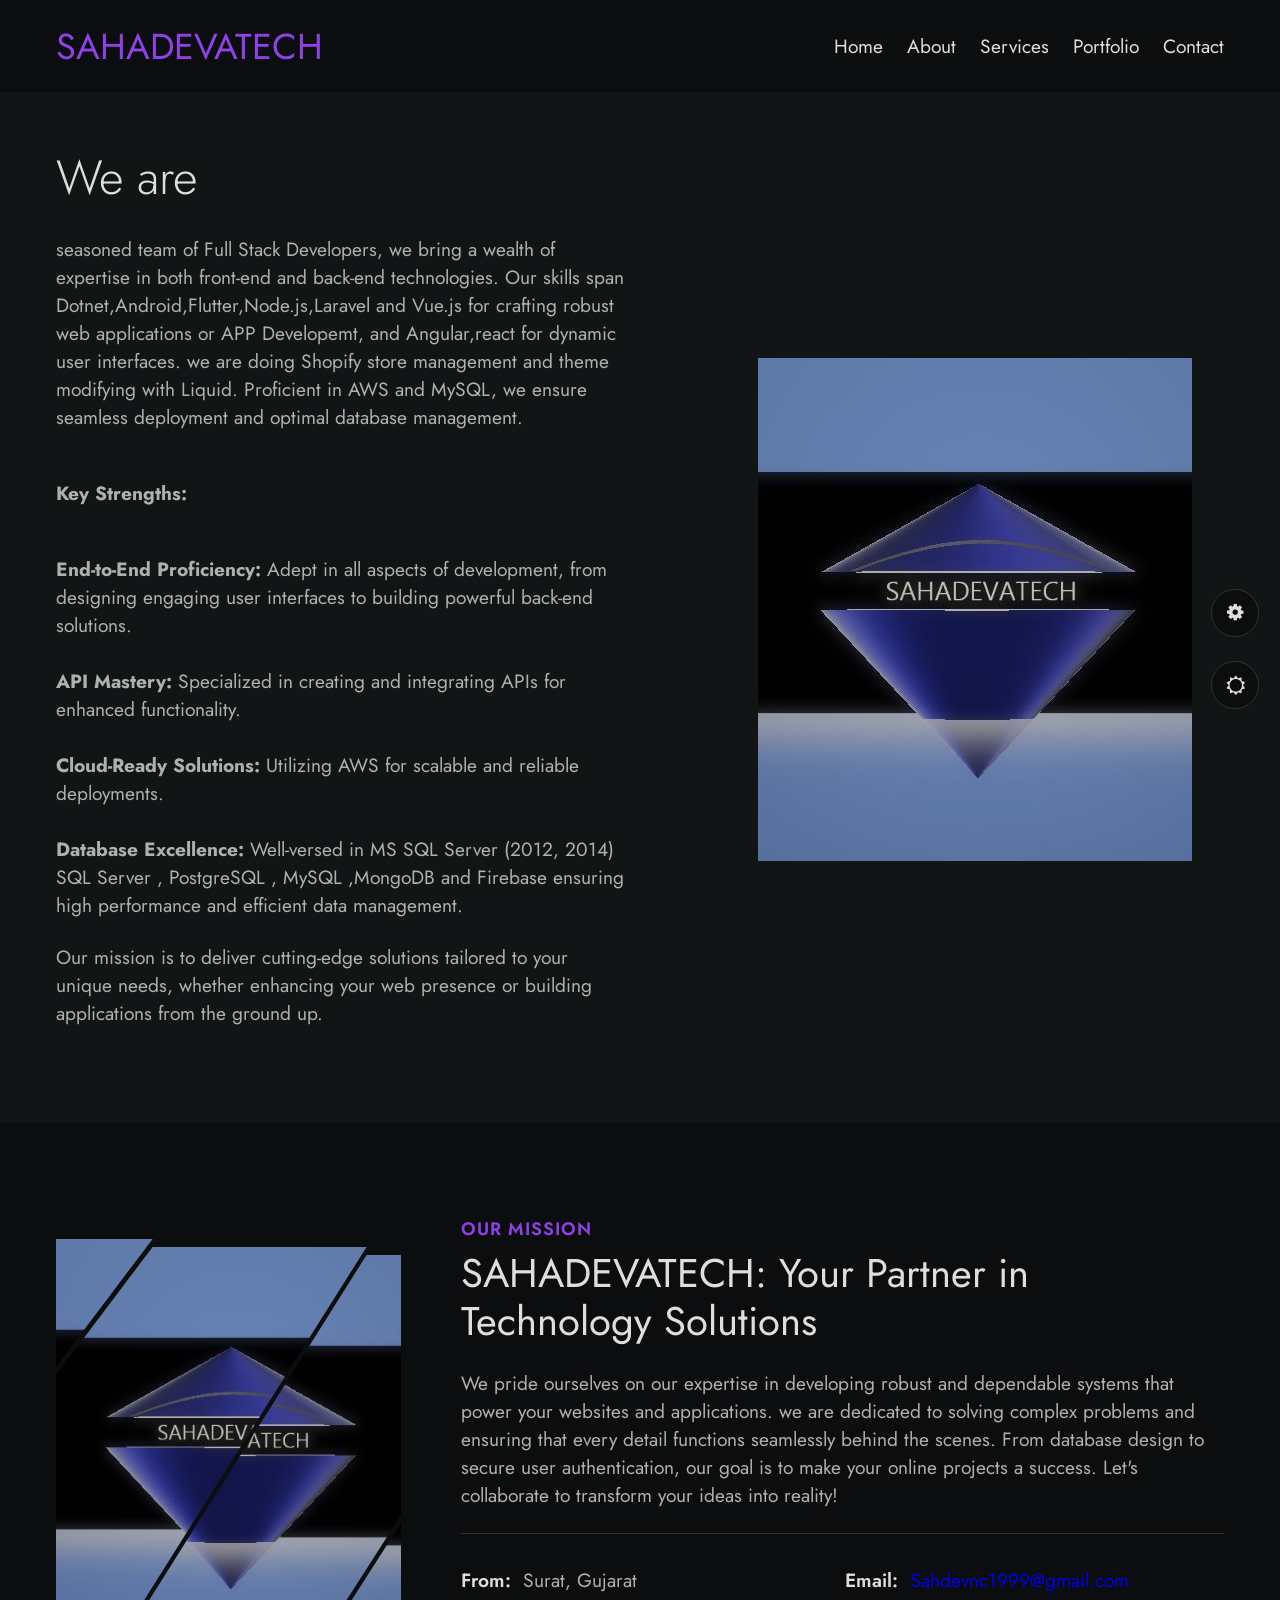
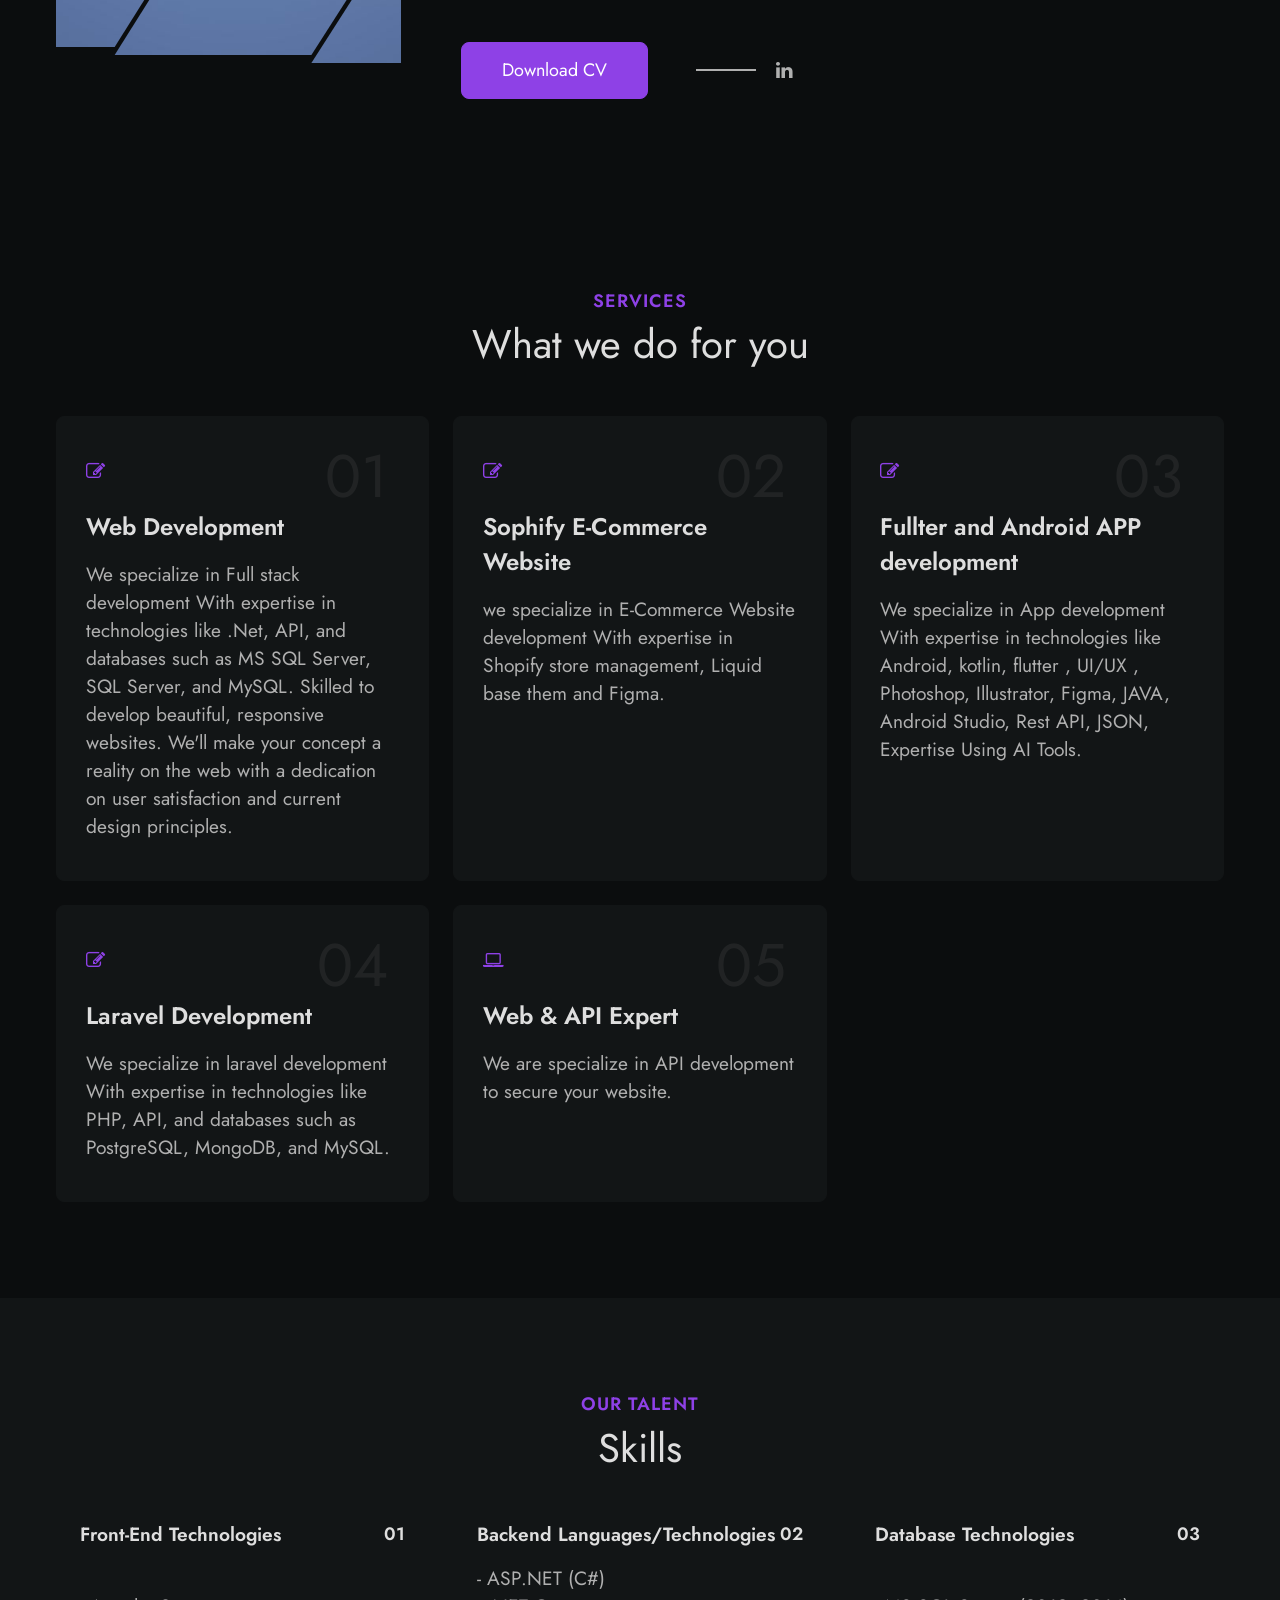
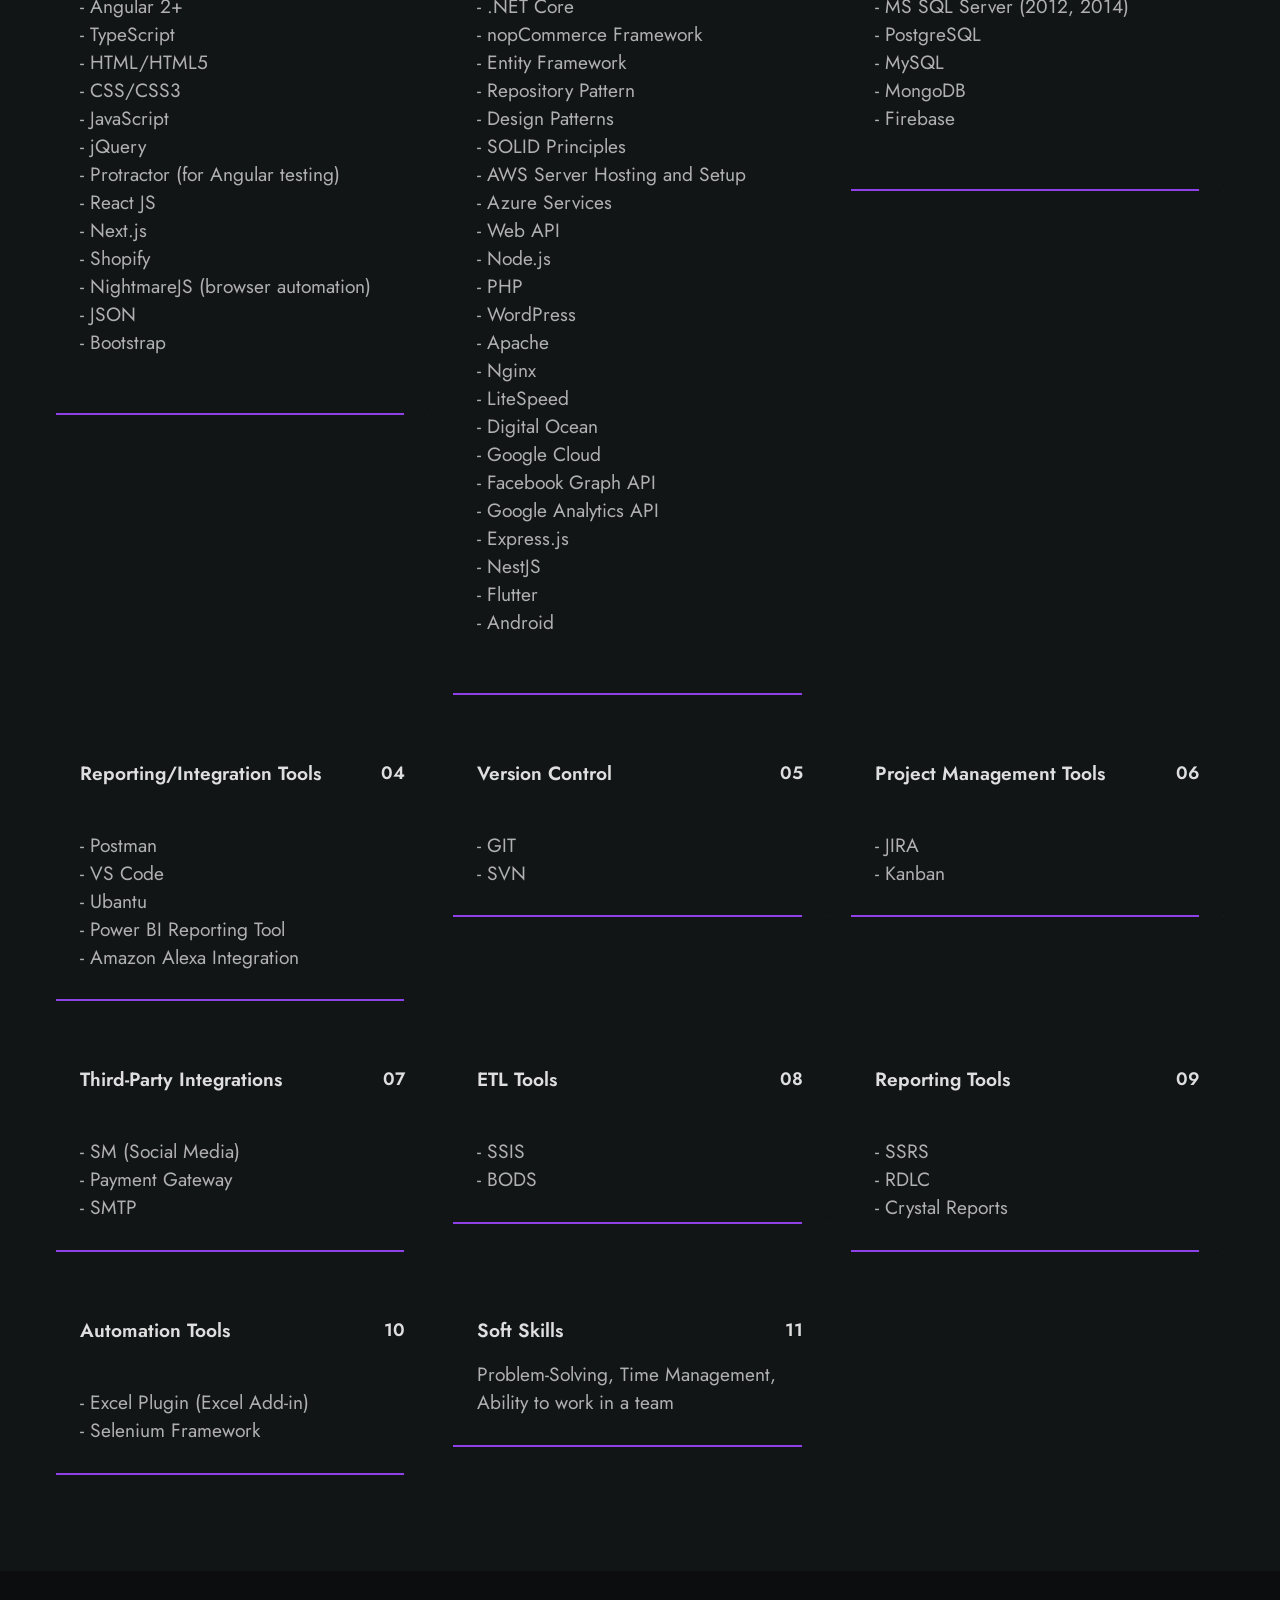
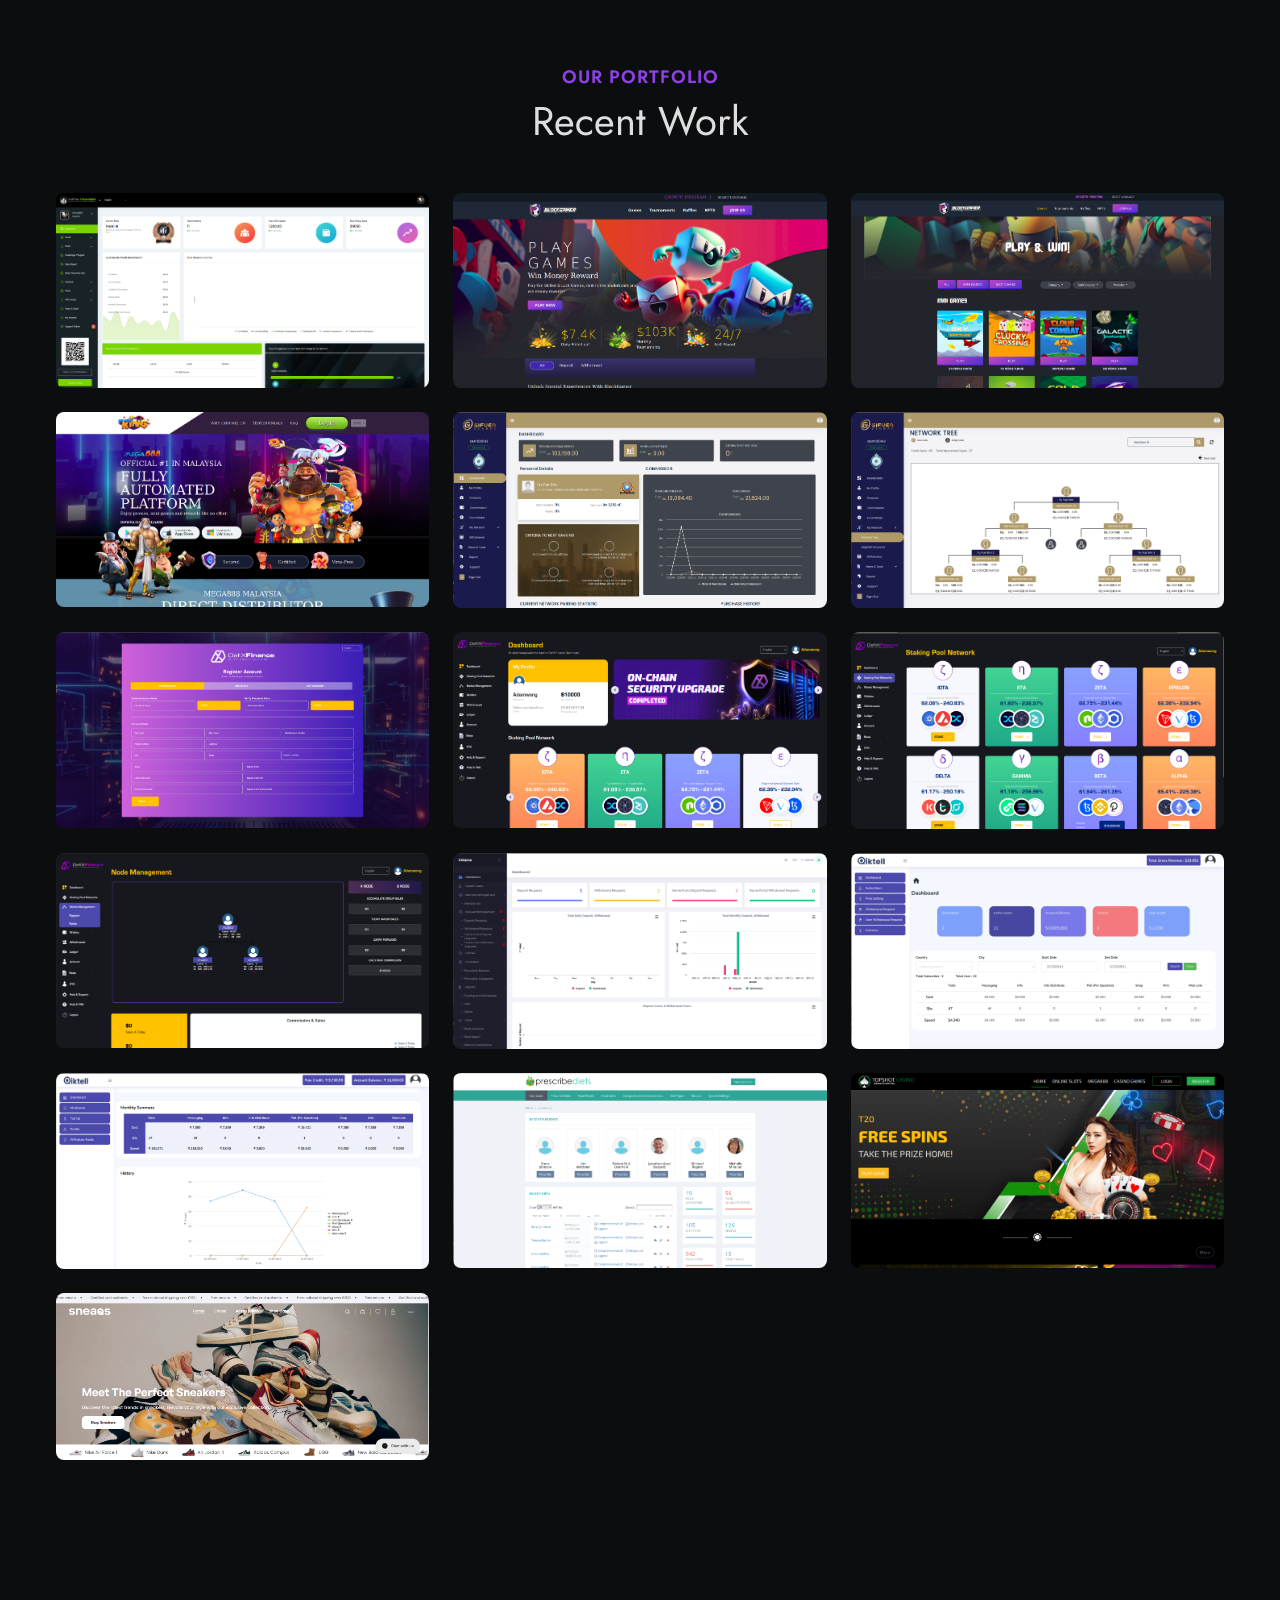
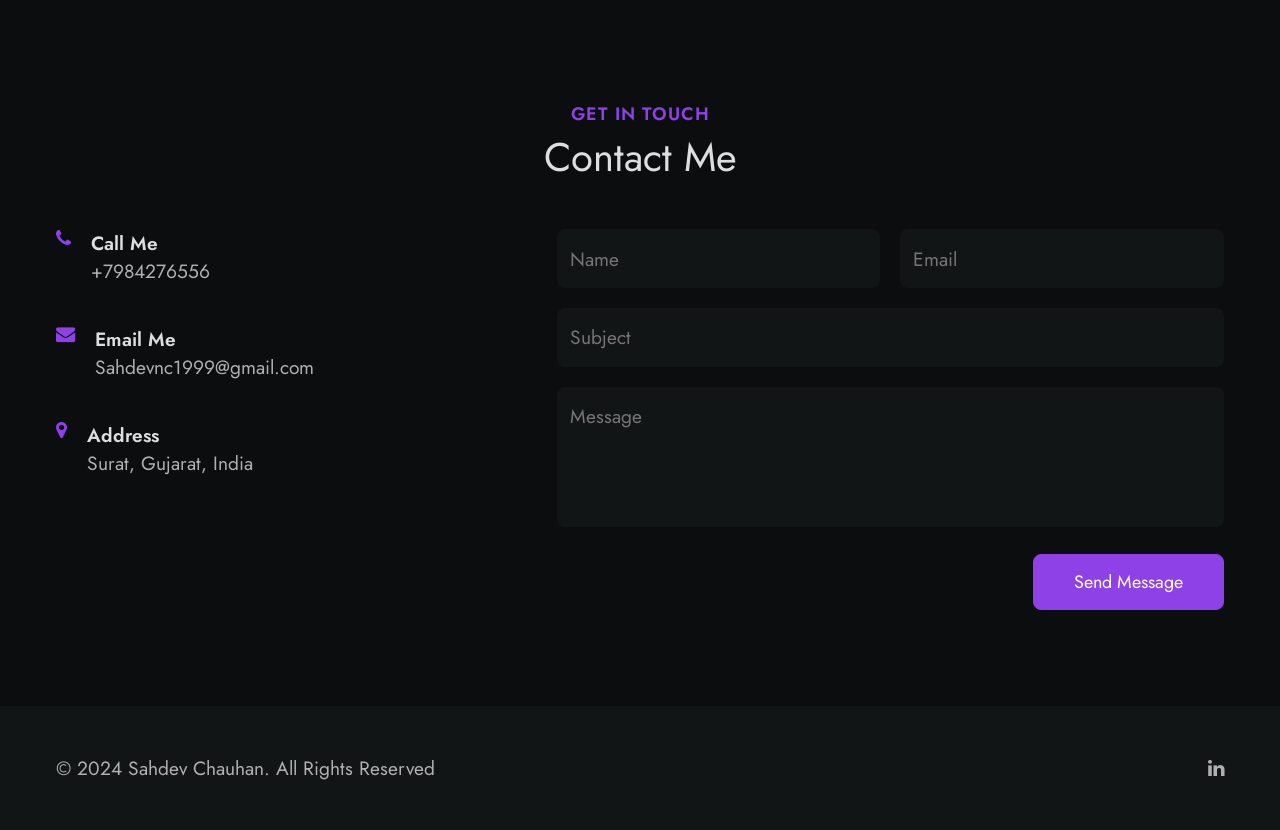
==== commit 75bf6fea: "Update index.html" ====
--- a/index.html
+++ b/index.html
@@ -261,7 +261,7 @@
                         API, and databases such as PostgreSQL, MongoDB, and MySQL.
                     </p>
 
-                    <span class="services__no">01</span>
+                    <span class="services__no">04</span>
                 </div>
 
         
@@ -274,7 +274,7 @@
                         We are specialize in API development to secure your website.
                     </p>
 
-                    <span class="services__no">03</span>
+                    <span class="services__no">05</span>
                 </div>
             </div>
         </section>
@@ -879,4 +879,4 @@
     </footer>
 </body>
 
-</html>+</html>
